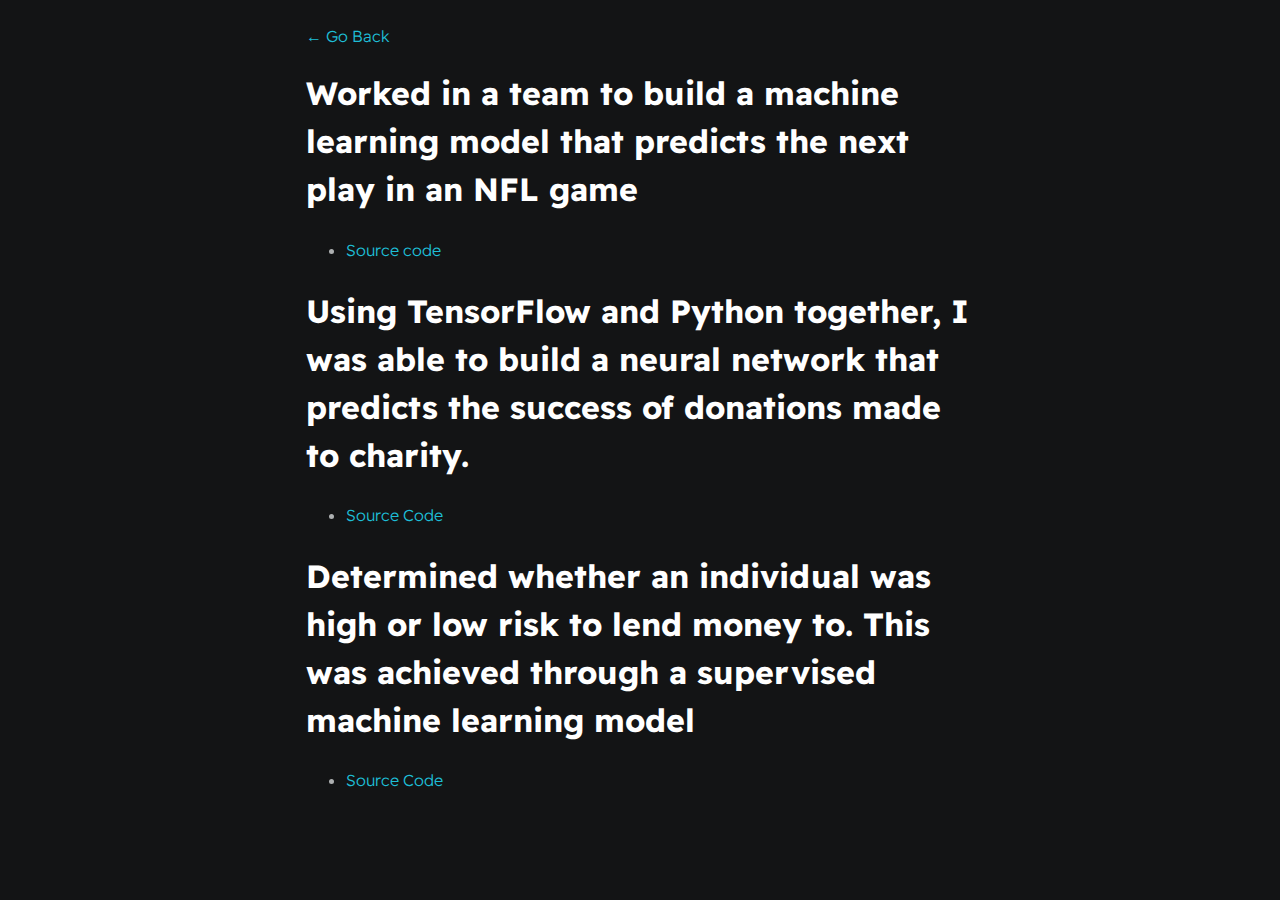
==== project1.html @ 335f302d "first commit" ====
<!DOCTYPE html>
<html lang="en">
<head>
    <meta charset="UTF-8">
    <meta http-equiv="X-UA-Compatible" content="IE=edge">
    <meta name="description" content="">
    <meta name="viewport" content="width=device-width, initial-scale=1">
    <link rel="stylesheet" href="./styles/main.css">
    <title>Cameron Mitchell</title>
    
</head>
<body>
    <div id="container--main">
        <a href="index.html">&#x2190; Go Back</a>
        <h1>Worked in a team to build a machine learning model that predicts the next play in an NFL game</h1>

        <ul>
            <li><a href="https://github.com/rudyk30/Football_Play_Decisions/blob/main/Play_Predictor.ipynb" target="_blank">Source code</a></li>
        </ul>


        <h1>Using TensorFlow and Python together, I was able to build a neural network that predicts the success of donations made to charity.</h1>



        <ul>
            <li><a href="https://github.com/cameronmitchell18/Neural_Network_Charity_Analysis" target="_blank">Source Code</a></li>
        </ul>

        <h1>Determined whether an individual was high or low risk to lend money to. This was achieved through a supervised machine learning model</h1>

        <ul>
            <li><a href="https://github.com/cameronmitchell18/Credit_Risk_Analysis" target="_blank">Source Code</a></li>
        </ul>



    </div>
    
</body>
</html>
---- styles/main.css ----
/* Things to do: 
  - Change each link color to corresponding website
  - Find emojis or logos for next to the links*/

@import url("https://fonts.googleapis.com/css2?family=Readex+Pro:wght@300;400;500;600;700&display=swap");

:root {
  --mainTextColor-light: #000;
  --secondaryTextColor-light: rgb(51 51 51);
  --mainLinkColor-light: #0da2b8;
  --mainBorderColor-light: rgb(218, 218, 218);
  --mainBgColor-light: rgb(249, 250, 251);

  --mainTextColor-dark: #fff;
  --secondaryTextColor-dark: #adb0b1;
  --mainLinkColor-dark: rgb(30, 190, 214);
  --mainBorderColor-dark: #2b3031;
  --mainBgColor-dark: #131415;

  --mainTextColor: var(--mainTextColor-dark);
  --secondaryTextColor: var(--secondaryTextColor-dark);
  --mainLinkColor: var(--mainLinkColor-dark);
  --mainBorderColor: var(--mainBorderColor-dark);
  --mainBgColor: var(--mainBgColor-dark);
}

* {
  font-family: "Readex Pro";
  line-height: 1.5em;
  box-sizing: border-box;
  color: var(--mainTextColor);
}

body {
  background-color: var(--mainBgColor);
}

p,
span,
li {
  color: var(--secondaryTextColor);
  font-size: 1em;
}

a {
  text-decoration: none;
  color: var(--mainLinkColor);
  font-weight: 500;
}

li {
  line-height: 1.9;
}

#container--main {
  max-width: 700px;
  margin: 0 auto;
  padding: 1em;
}

.section--page {
  padding-top: 1em;
  padding-bottom: 1em;
}

#wrapper--hero {
  display: flex;
  align-items: center;
  gap: 4em;
}

#bio,
a {
  font-weight: 300;
}

#user-name {
  font-size: 48px;
  line-height: 1em;
}

#profile-pic {
  width: 150px;
  height: 150px;
  object-fit: cover;
  border-radius: 50%;
}

#email {
  color: var(--mainTextColor-dark);
}

#socials--list {
  display: flex;
  justify-content: space-between;
  column-gap: 1em;
  flex-wrap: wrap;
}

#socials--list a {
  font-weight: 300;
  color: var(--secondaryTextColor);
  font-size: 0.9em;
  transition: 0.3s;
}

#socials--list a:hover {
  font-weight: 100;
  color: var(--mainLinkColor);
  font-size: 0.9em;
}

#qualifications--list {
  list-style: none;
}

#wrapper--techstack__items {
  display: flex;
  flex-wrap: wrap;
  gap: 1em;
  font-size: 0.9em;
}

.card--techstack {
  border: 1px solid var(--mainBorderColor);
  border-radius: 5px;
  padding: 0.5em 1em;
  align-items: center;
}

.card--project {
  padding-top: 1em;
  padding-bottom: 1em;
  border-top: 1px solid var(--mainBorderColor);
}

.card--project a {
  color: var(--mainTextColor);

  transition: 0.3s;
}

.card--project a:hover {
  color: rgb(30, 190, 214);
}

.card--work-history {
  border-left: 1px solid var(--mainBorderColor);
  margin-top: 3em;
  margin-bottom: 3em;
  padding-left: 2em;
}

.line-break {
  background-color: var(--mainBorderColor);
  height: 1px;
}

@media (max-width: 600px) {
  .section--page {
    padding-top: 1em;
    padding-bottom: 1em;
  }

  #wrapper--hero {
    display: flex;
    align-items: center;
    gap: 1em;
  }

  #profile-pic {
    width: 200px;
    height: 200px;
  }

  #wrapper--hero {
    flex-direction: column;
  }

  .card--work-history {
    border-left: none;
    padding-left: 0;
  }
}
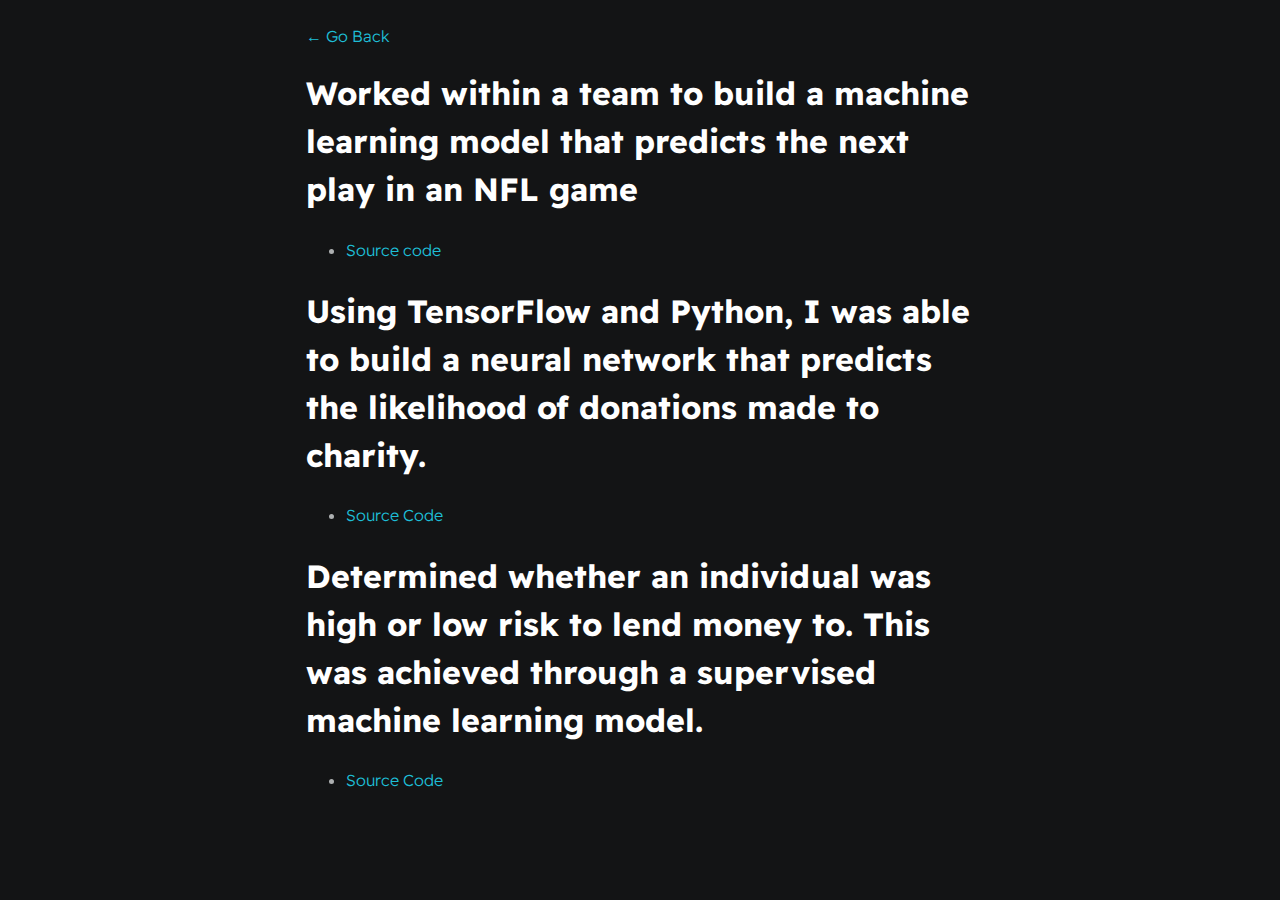
==== commit 57527184: "wording" ====
--- a/project1.html
+++ b/project1.html
@@ -12,14 +12,14 @@
 <body>
     <div id="container--main">
         <a href="index.html">&#x2190; Go Back</a>
-        <h1>Worked in a team to build a machine learning model that predicts the next play in an NFL game</h1>
+        <h1>Worked within a team to build a machine learning model that predicts the next play in an NFL game</h1>
 
         <ul>
             <li><a href="https://github.com/rudyk30/Football_Play_Decisions/blob/main/Play_Predictor.ipynb" target="_blank">Source code</a></li>
         </ul>
 
 
-        <h1>Using TensorFlow and Python together, I was able to build a neural network that predicts the success of donations made to charity.</h1>
+        <h1>Using TensorFlow and Python, I was able to build a neural network that predicts the likelihood of donations made to charity.</h1>
 
 
 
@@ -27,7 +27,7 @@
             <li><a href="https://github.com/cameronmitchell18/Neural_Network_Charity_Analysis" target="_blank">Source Code</a></li>
         </ul>
 
-        <h1>Determined whether an individual was high or low risk to lend money to. This was achieved through a supervised machine learning model</h1>
+        <h1>Determined whether an individual was high or low risk to lend money to. This was achieved through a supervised machine learning model.</h1>
 
         <ul>
             <li><a href="https://github.com/cameronmitchell18/Credit_Risk_Analysis" target="_blank">Source Code</a></li>
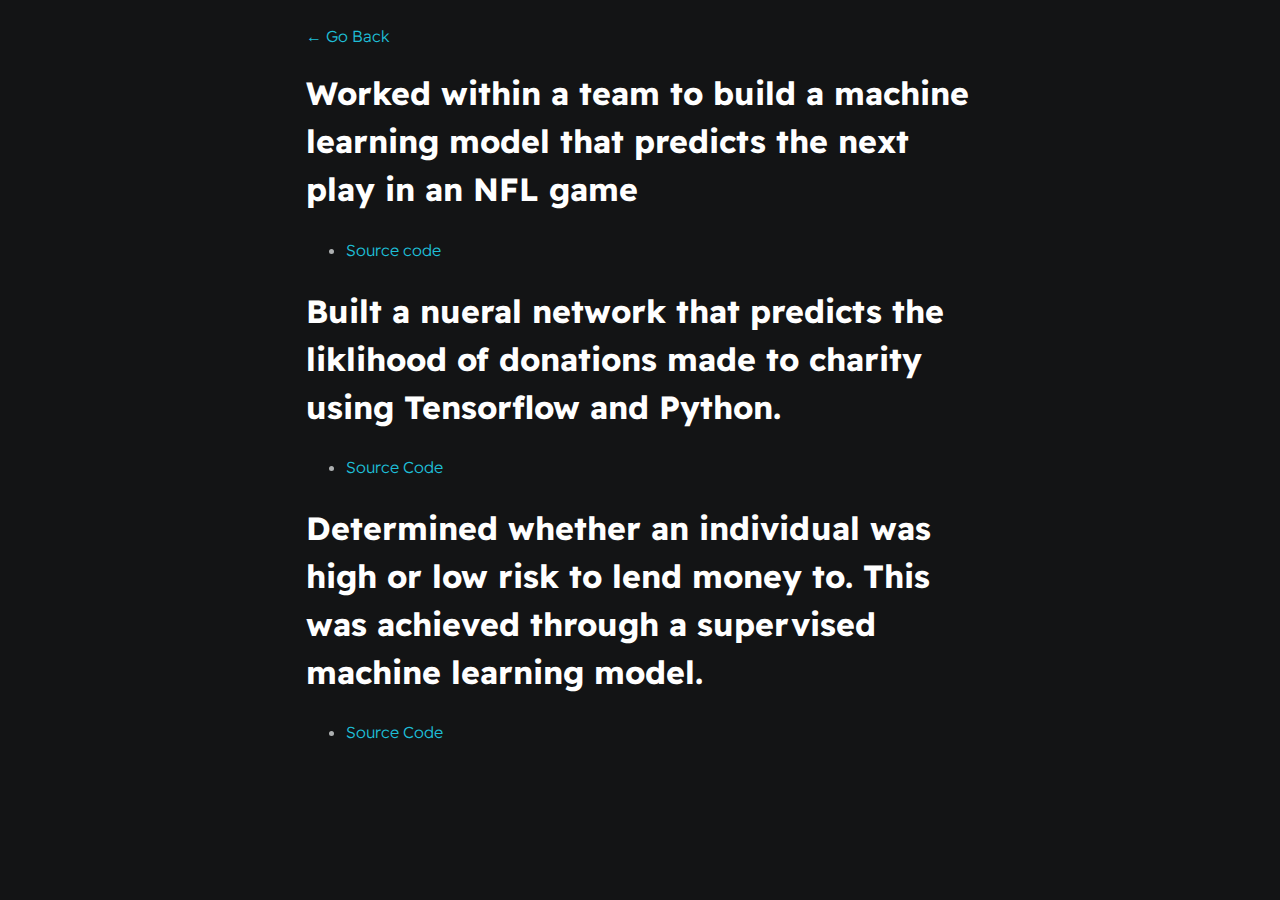
==== commit a71b7baa: "wording" ====
--- a/project1.html
+++ b/project1.html
@@ -19,7 +19,7 @@
         </ul>
 
 
-        <h1>Using TensorFlow and Python, I was able to build a neural network that predicts the likelihood of donations made to charity.</h1>
+        <h1>Built a nueral network that predicts the liklihood of donations made to charity using Tensorflow and Python.</h1>
 
 
 
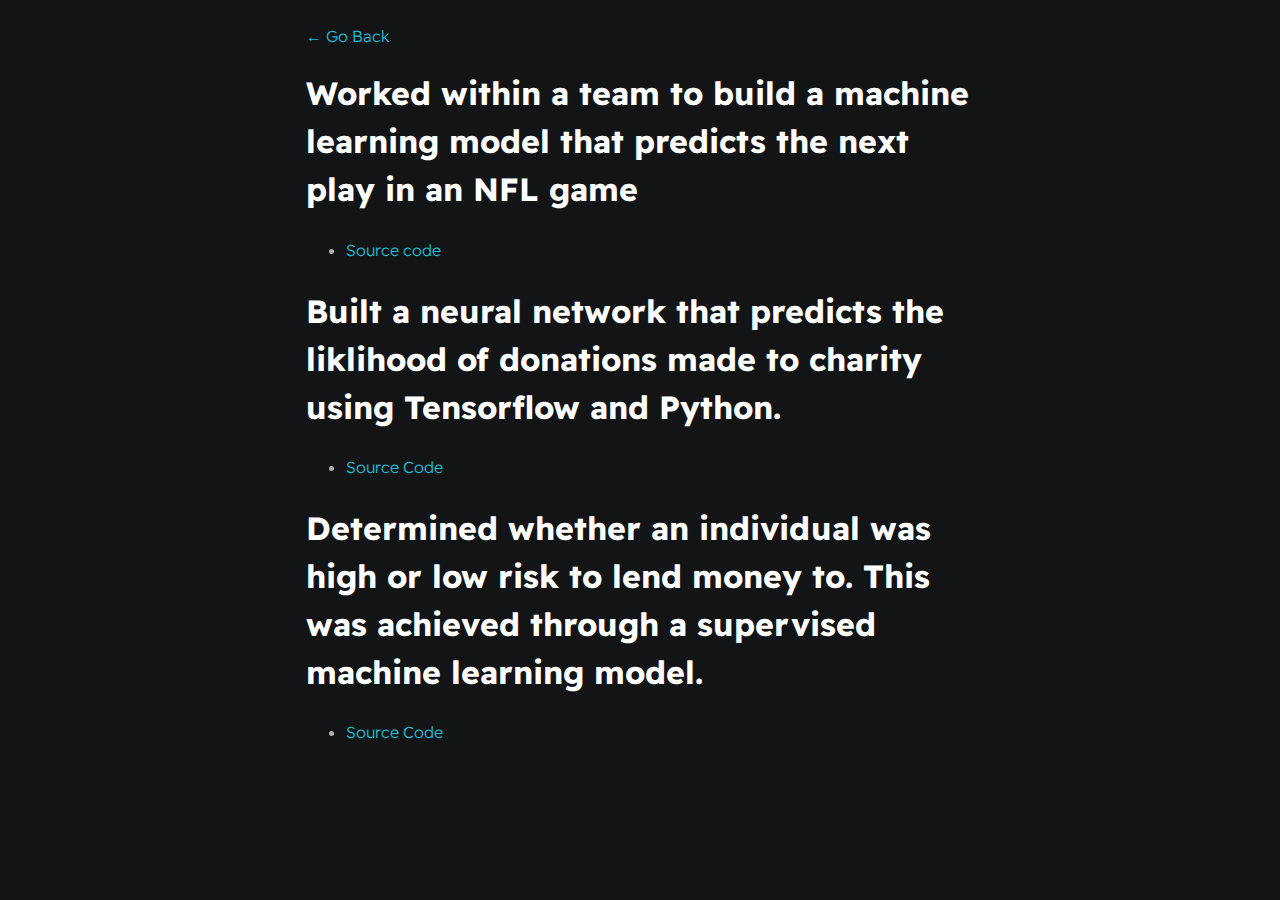
==== commit 8ad2ff1e: "wording" ====
--- a/project1.html
+++ b/project1.html
@@ -19,7 +19,7 @@
         </ul>
 
 
-        <h1>Built a nueral network that predicts the liklihood of donations made to charity using Tensorflow and Python.</h1>
+        <h1>Built a neural network that predicts the liklihood of donations made to charity using Tensorflow and Python.</h1>
 
 
 
